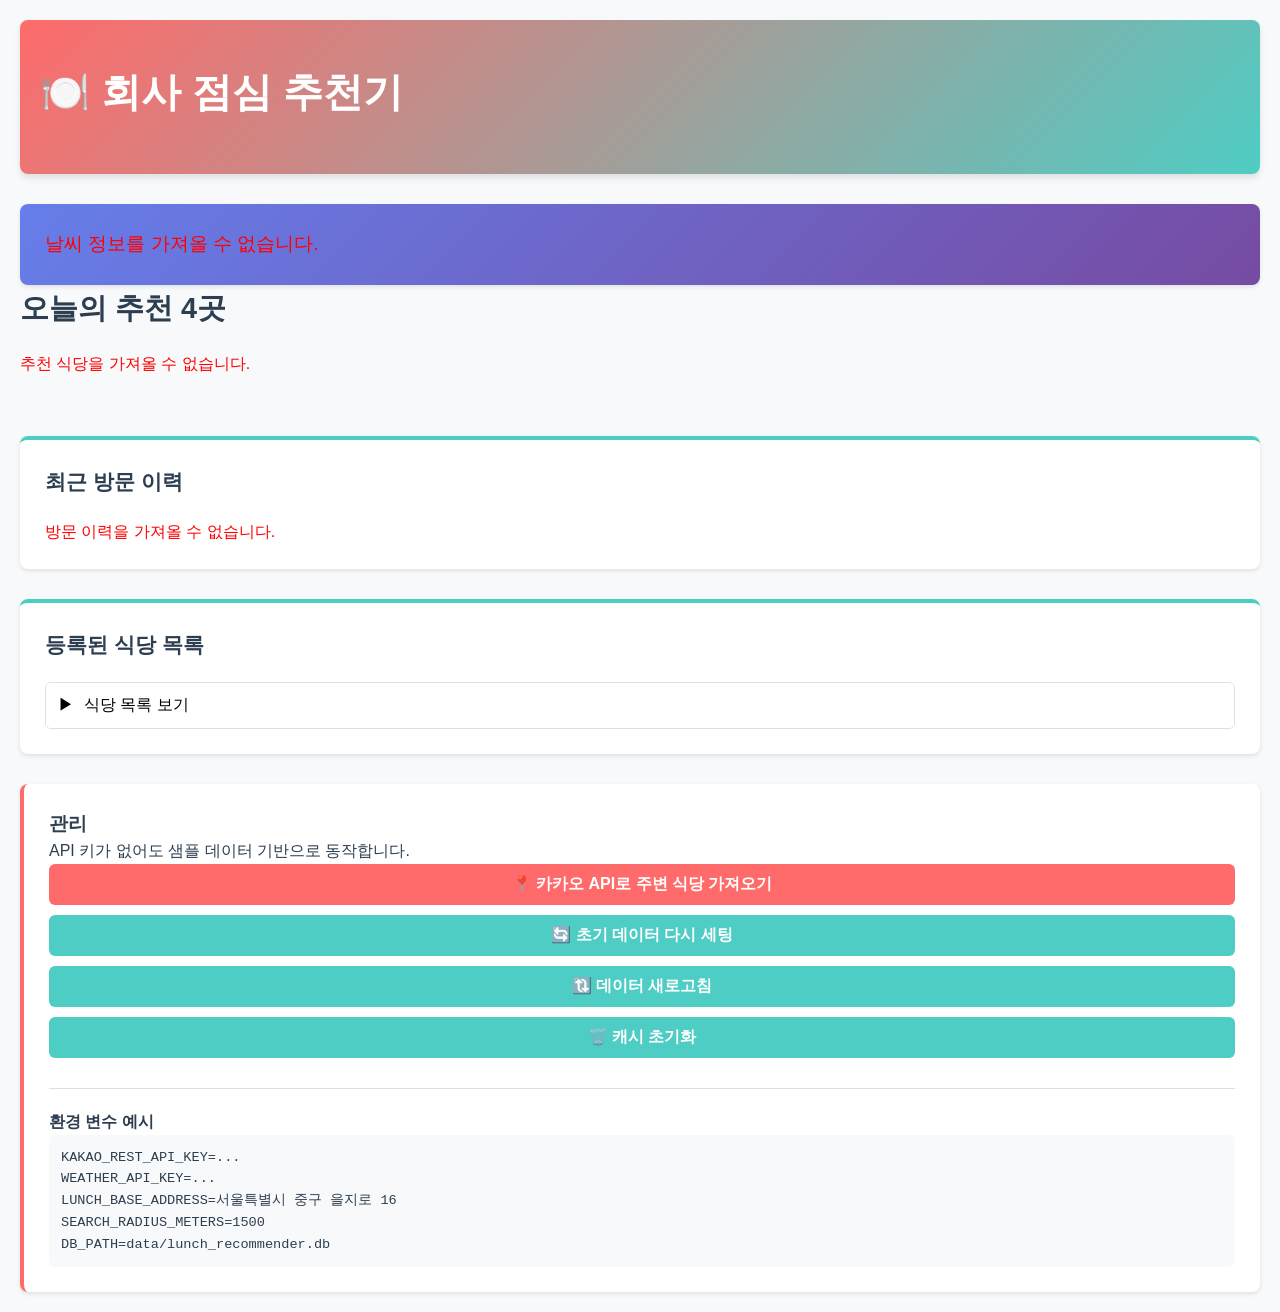
==== templates/index.html @ 8d145a93 "Convert to FastAPI web app with HTML/CSS/JS frontend" ====
<!DOCTYPE html>
<html lang="ko">
<head>
    <meta charset="UTF-8">
    <meta name="viewport" content="width=device-width, initial-scale=1.0">
    <title>회사 점심 추천기</title>
    <link rel="stylesheet" href="/static/style.css">
</head>
<body>
    <div class="container">
        <!-- 헤더 -->
        <header class="header">
            <h1>🍽️ 회사 점심 추천기</h1>
            <p id="config-info"></p>
        </header>

        <!-- 날씨 섹션 -->
        <section class="card weather-card">
            <div id="weather-content">
                <p class="loading">날씨 정보 로드 중...</p>
            </div>
        </section>

        <!-- 주요 컨텐츠 -->
        <main class="content">
            <!-- 추천 식당 -->
            <section class="recommendations-section">
                <h2>오늘의 추천 4곳</h2>
                <div id="recommendations" class="recommendations-grid">
                    <p class="loading">추천 식당 로드 중...</p>
                </div>
            </section>

            <!-- 왼쪽: 최근 방문 -->
            <section class="card">
                <h3>최근 방문 이력</h3>
                <div id="visits" class="visits-list">
                    <p class="loading">방문 이력 로드 중...</p>
                </div>
            </section>

            <!-- 오른쪽: 전체 식당 -->
            <section class="card">
                <h3>등록된 식당 목록</h3>
                <div class="expander">
                    <button class="expander-btn" onclick="toggleExpander(this)">
                        <span class="icon">▶</span> 식당 목록 보기
                    </button>
                    <div class="expander-content">
                        <div id="restaurants" class="restaurants-list">
                            <p class="loading">식당 목록 로드 중...</p>
                        </div>
                    </div>
                </div>
            </section>
        </main>

        <!-- 관리 섹션 -->
        <aside class="sidebar">
            <h3>관리</h3>
            <p>API 키가 없어도 샘플 데이터 기반으로 동작합니다.</p>
            
            <div id="management-buttons">
                <button class="btn btn-primary" onclick="importFromKakao()" id="kakao-btn">
                    📍 카카오 API로 주변 식당 가져오기
                </button>
                <button class="btn btn-secondary" onclick="resetData()">
                    🔄 초기 데이터 다시 세팅
                </button>
                <button class="btn btn-secondary" onclick="refreshData()">
                    🔃 데이터 새로고침
                </button>
                <button class="btn btn-secondary" onclick="clearCache()">
                    🗑️ 캐시 초기화
                </button>
            </div>

            <div id="status-message" class="status-message"></div>

            <hr>

            <h4>환경 변수 예시</h4>
            <pre><code>KAKAO_REST_API_KEY=...
WEATHER_API_KEY=...
LUNCH_BASE_ADDRESS=서울특별시 중구 을지로 16
SEARCH_RADIUS_METERS=1500
DB_PATH=data/lunch_recommender.db</code></pre>
        </aside>
    </div>

    <script src="/static/app.js"></script>
</body>
</html>
---- static/style.css ----
/* ============ 기본 스타일 ============ */
* {
    margin: 0;
    padding: 0;
    box-sizing: border-box;
}

:root {
    --primary-color: #FF6B6B;
    --secondary-color: #4ECDC4;
    --accent-color: #FFE66D;
    --text-dark: #2C3E50;
    --text-light: #7F8C8D;
    --bg-light: #F8F9FA;
    --bg-white: #FFFFFF;
    --border-color: #E0E0E0;
    --success-color: #51CF66;
    --warning-color: #FFA94D;
    --danger-color: #FF8787;
}

body {
    font-family: -apple-system, BlinkMacSystemFont, 'Segoe UI', 'Roboto', 'Oxygen',
        'Ubuntu', 'Cantarell', 'Fira Sans', 'Droid Sans', 'Helvetica Neue',
        sans-serif;
    background-color: var(--bg-light);
    color: var(--text-dark);
    line-height: 1.6;
}

/* ============ 레이아웃 ============ */
.container {
    max-width: 1400px;
    margin: 0 auto;
    padding: 20px;
}

header.header {
    background: linear-gradient(135deg, var(--primary-color) 0%, var(--secondary-color) 100%);
    color: white;
    padding: 40px 20px;
    border-radius: 8px;
    margin-bottom: 30px;
    box-shadow: 0 4px 6px rgba(0, 0, 0, 0.1);
}

header.header h1 {
    font-size: 2.5em;
    margin-bottom: 10px;
}

header.header p {
    font-size: 1.1em;
    opacity: 0.9;
}

main.content {
    display: grid;
    grid-template-columns: 1fr;
    gap: 30px;
    margin-bottom: 30px;
}

aside.sidebar {
    background: white;
    padding: 25px;
    border-radius: 8px;
    border-left: 4px solid var(--primary-color);
    box-shadow: 0 2px 4px rgba(0, 0, 0, 0.1);
}

/* ============ 카드 ============ */
.card {
    background: white;
    padding: 25px;
    border-radius: 8px;
    box-shadow: 0 2px 4px rgba(0, 0, 0, 0.1);
    border-top: 4px solid var(--secondary-color);
}

.card h3 {
    color: var(--text-dark);
    margin-bottom: 20px;
    font-size: 1.3em;
}

/* ============ 날씨 카드 ============ */
.weather-card {
    background: linear-gradient(135deg, #667eea 0%, #764ba2 100%);
    color: white;
    border-top: none;
}

.weather-card #weather-content {
    font-size: 1.2em;
}

.weather-icon {
    font-size: 3em;
    margin-right: 20px;
}

/* ============ 추천 섹션 ============ */
.recommendations-section {
    margin-bottom: 30px;
}

.recommendations-section h2 {
    margin-bottom: 20px;
    color: var(--text-dark);
    font-size: 1.8em;
}

.recommendations-grid {
    display: grid;
    grid-template-columns: repeat(auto-fit, minmax(300px, 1fr));
    gap: 20px;
}

.restaurant-card {
    background: white;
    border: 2px solid var(--border-color);
    border-radius: 8px;
    padding: 20px;
    transition: all 0.3s ease;
    box-shadow: 0 2px 4px rgba(0, 0, 0, 0.1);
}

.restaurant-card:hover {
    transform: translateY(-5px);
    box-shadow: 0 8px 16px rgba(0, 0, 0, 0.15);
    border-color: var(--primary-color);
}

.restaurant-card h4 {
    color: var(--primary-color);
    font-size: 1.3em;
    margin-bottom: 10px;
}

.restaurant-info {
    display: grid;
    gap: 8px;
    margin-bottom: 15px;
    font-size: 0.95em;
}

.restaurant-info p {
    margin: 0;
    color: var(--text-light);
}

.restaurant-info strong {
    color: var(--text-dark);
}

.score {
    background: var(--accent-color);
    color: var(--text-dark);
    padding: 5px 10px;
    border-radius: 4px;
    font-weight: bold;
    display: inline-block;
}

.reason {
    background: var(--bg-light);
    padding: 10px;
    border-left: 3px solid var(--secondary-color);
    margin: 10px 0;
    font-style: italic;
    color: var(--text-light);
}

/* ============ 버튼 ============ */
.btn {
    padding: 10px 16px;
    border: none;
    border-radius: 6px;
    font-size: 1em;
    cursor: pointer;
    transition: all 0.3s ease;
    font-weight: 600;
    width: 100%;
    margin-bottom: 10px;
}

.btn-primary {
    background-color: var(--primary-color);
    color: white;
}

.btn-primary:hover:not(:disabled) {
    background-color: #e55555;
    transform: translateY(-2px);
    box-shadow: 0 4px 8px rgba(255, 107, 107, 0.3);
}

.btn-secondary {
    background-color: var(--secondary-color);
    color: white;
}

.btn-secondary:hover:not(:disabled) {
    background-color: #3bb8ad;
    transform: translateY(-2px);
    box-shadow: 0 4px 8px rgba(78, 205, 196, 0.3);
}

.btn-small {
    padding: 8px 12px;
    font-size: 0.9em;
    width: auto;
    margin: 5px 0;
}

.btn:disabled {
    opacity: 0.5;
    cursor: not-allowed;
}

.btn-visit {
    background-color: var(--success-color);
    color: white;
    padding: 8px 12px;
    font-size: 0.85em;
    width: 100%;
}

.btn-visit:hover {
    background-color: #40c057;
}

/* ============ 리스트 ============ */
.visits-list,
.restaurants-list {
    display: grid;
    gap: 10px;
}

.visit-item,
.restaurant-item {
    background: var(--bg-light);
    padding: 12px;
    border-radius: 6px;
    border-left: 3px solid var(--secondary-color);
}

.visit-item {
    font-size: 0.95em;
    line-height: 1.5;
}

.restaurant-item {
    display: grid;
    gap: 5px;
}

.restaurant-item strong {
    color: var(--primary-color);
}

.restaurant-item small {
    color: var(--text-light);
}

/* ============ Expander ============ */
.expander {
    border: 1px solid var(--border-color);
    border-radius: 6px;
    overflow: hidden;
}

.expander-btn {
    width: 100%;
    padding: 12px;
    background: white;
    border: none;
    cursor: pointer;
    font-size: 1em;
    text-align: left;
    transition: background 0.3s ease;
    display: flex;
    align-items: center;
    gap: 10px;
}

.expander-btn:hover {
    background: var(--bg-light);
}

.expander-btn .icon {
    display: inline-block;
    transition: transform 0.3s ease;
}

.expander-btn.active .icon {
    transform: rotate(90deg);
}

.expander-content {
    max-height: 0;
    overflow: hidden;
    transition: max-height 0.3s ease;
}

.expander-content.active {
    max-height: 1000px;
}

.expander-content-inner {
    padding: 15px;
    border-top: 1px solid var(--border-color);
}

/* ============ 상태 메시지 ============ */
.status-message {
    padding: 12px;
    border-radius: 6px;
    margin-top: 15px;
    display: none;
    font-weight: 600;
}

.status-message.success {
    background: var(--success-color);
    color: white;
    display: block;
}

.status-message.error {
    background: var(--danger-color);
    color: white;
    display: block;
}

.status-message.warning {
    background: var(--warning-color);
    color: var(--text-dark);
    display: block;
}

/* ============ 로딩 상태 ============ */
.loading {
    color: var(--text-light);
    font-style: italic;
    text-align: center;
    padding: 20px;
}

/* ============ 관리 섹션 ============ */
#management-buttons {
    margin-bottom: 20px;
}

pre {
    background: var(--bg-light);
    padding: 12px;
    border-radius: 6px;
    overflow-x: auto;
    font-size: 0.85em;
    color: var(--text-dark);
}

code {
    font-family: 'Monaco', 'Menlo', 'Ubuntu Mono', monospace;
}

hr {
    margin: 20px 0;
    border: none;
    border-top: 1px solid var(--border-color);
}

/* ============ 반응형 ============ */
@media (max-width: 768px) {
    .container {
        padding: 10px;
    }

    header.header {
        padding: 20px 15px;
    }

    header.header h1 {
        font-size: 1.8em;
    }

    main.content {
        grid-template-columns: 1fr;
    }

    .recommendations-grid {
        grid-template-columns: 1fr;
    }

    .restaurant-card h4 {
        font-size: 1.1em;
    }

    .btn {
        padding: 8px 12px;
        font-size: 0.9em;
    }

    aside.sidebar {
        margin-top: 20px;
    }
}

@media (max-width: 480px) {
    header.header h1 {
        font-size: 1.4em;
    }

    .recommendations-grid {
        grid-template-columns: 1fr;
    }

    .btn {
        padding: 6px 10px;
        font-size: 0.85em;
    }

    pre {
        font-size: 0.75em;
        padding: 8px;
    }
}
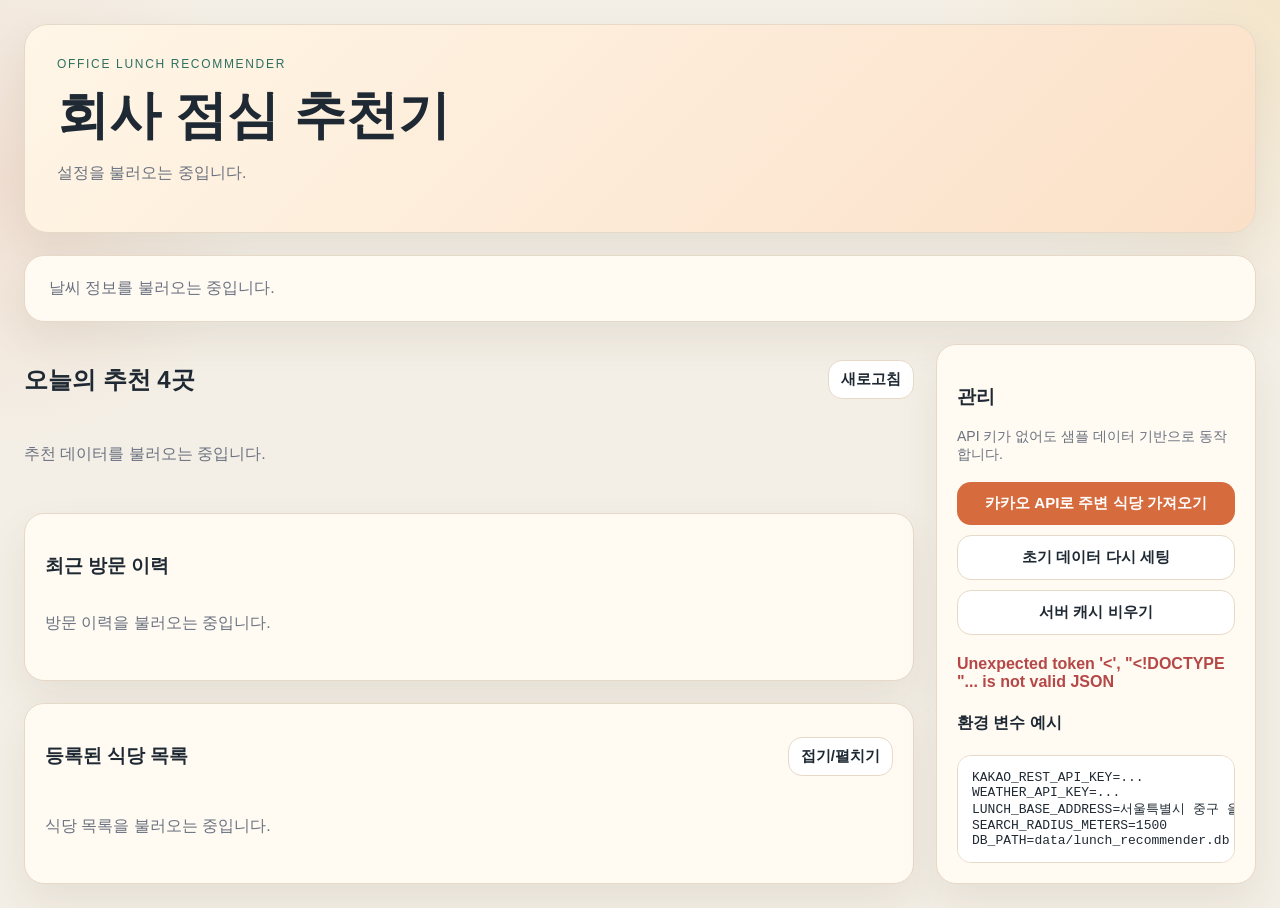
==== commit 83322593: "Clean workspace and optimize lunch web app" ====
--- a/templates/index.html
+++ b/templates/index.html
@@ -1,93 +1,83 @@
-<!DOCTYPE html>
+<!doctype html>
 <html lang="ko">
-<head>
-    <meta charset="UTF-8">
-    <meta name="viewport" content="width=device-width, initial-scale=1.0">
+  <head>
+    <meta charset="UTF-8" />
+    <meta name="viewport" content="width=device-width, initial-scale=1.0" />
     <title>회사 점심 추천기</title>
-    <link rel="stylesheet" href="/static/style.css">
-</head>
-<body>
-    <div class="container">
-        <!-- 헤더 -->
-        <header class="header">
-            <h1>🍽️ 회사 점심 추천기</h1>
-            <p id="config-info"></p>
-        </header>
+    <link rel="stylesheet" href="/static/style.css" />
+  </head>
+  <body>
+    <div class="page-shell">
+      <header class="hero">
+        <div>
+          <p class="eyebrow">Office Lunch Recommender</p>
+          <h1>회사 점심 추천기</h1>
+          <p id="config-info" class="hero-copy">설정을 불러오는 중입니다.</p>
+        </div>
+      </header>
 
-        <!-- 날씨 섹션 -->
-        <section class="card weather-card">
-            <div id="weather-content">
-                <p class="loading">날씨 정보 로드 중...</p>
+      <section class="weather-panel">
+        <div id="weather-content" class="loading">날씨 정보를 불러오는 중입니다.</div>
+      </section>
+
+      <div class="layout">
+        <main class="main-content">
+          <section>
+            <div class="section-heading">
+              <h2>오늘의 추천 4곳</h2>
+              <button class="ghost-button" onclick="refreshData()">새로고침</button>
             </div>
-        </section>
+            <div id="recommendations" class="recommendation-grid">
+              <p class="loading">추천 데이터를 불러오는 중입니다.</p>
+            </div>
+          </section>
 
-        <!-- 주요 컨텐츠 -->
-        <main class="content">
-            <!-- 추천 식당 -->
-            <section class="recommendations-section">
-                <h2>오늘의 추천 4곳</h2>
-                <div id="recommendations" class="recommendations-grid">
-                    <p class="loading">추천 식당 로드 중...</p>
-                </div>
-            </section>
+          <section class="panel">
+            <h3>최근 방문 이력</h3>
+            <div id="visits" class="stack-list">
+              <p class="loading">방문 이력을 불러오는 중입니다.</p>
+            </div>
+          </section>
 
-            <!-- 왼쪽: 최근 방문 -->
-            <section class="card">
-                <h3>최근 방문 이력</h3>
-                <div id="visits" class="visits-list">
-                    <p class="loading">방문 이력 로드 중...</p>
-                </div>
-            </section>
-
-            <!-- 오른쪽: 전체 식당 -->
-            <section class="card">
-                <h3>등록된 식당 목록</h3>
-                <div class="expander">
-                    <button class="expander-btn" onclick="toggleExpander(this)">
-                        <span class="icon">▶</span> 식당 목록 보기
-                    </button>
-                    <div class="expander-content">
-                        <div id="restaurants" class="restaurants-list">
-                            <p class="loading">식당 목록 로드 중...</p>
-                        </div>
-                    </div>
-                </div>
-            </section>
+          <section class="panel">
+            <div class="section-heading">
+              <h3>등록된 식당 목록</h3>
+              <button class="ghost-button" onclick="toggleRestaurants(this)">접기/펼치기</button>
+            </div>
+            <div id="restaurants-wrapper">
+              <div id="restaurants" class="stack-list">
+                <p class="loading">식당 목록을 불러오는 중입니다.</p>
+              </div>
+            </div>
+          </section>
         </main>
 
-        <!-- 관리 섹션 -->
-        <aside class="sidebar">
-            <h3>관리</h3>
-            <p>API 키가 없어도 샘플 데이터 기반으로 동작합니다.</p>
-            
-            <div id="management-buttons">
-                <button class="btn btn-primary" onclick="importFromKakao()" id="kakao-btn">
-                    📍 카카오 API로 주변 식당 가져오기
-                </button>
-                <button class="btn btn-secondary" onclick="resetData()">
-                    🔄 초기 데이터 다시 세팅
-                </button>
-                <button class="btn btn-secondary" onclick="refreshData()">
-                    🔃 데이터 새로고침
-                </button>
-                <button class="btn btn-secondary" onclick="clearCache()">
-                    🗑️ 캐시 초기화
-                </button>
-            </div>
+        <aside class="sidebar panel">
+          <h3>관리</h3>
+          <p class="muted">API 키가 없어도 샘플 데이터 기반으로 동작합니다.</p>
 
-            <div id="status-message" class="status-message"></div>
+          <div class="action-group">
+            <button id="kakao-btn" class="primary-button" onclick="importFromKakao()">
+              카카오 API로 주변 식당 가져오기
+            </button>
+            <button class="secondary-button" onclick="resetData()">초기 데이터 다시 세팅</button>
+            <button class="secondary-button" onclick="clearCache()">서버 캐시 비우기</button>
+          </div>
 
-            <hr>
+          <div id="status-message" class="status-message"></div>
 
+          <div class="env-box">
             <h4>환경 변수 예시</h4>
             <pre><code>KAKAO_REST_API_KEY=...
 WEATHER_API_KEY=...
 LUNCH_BASE_ADDRESS=서울특별시 중구 을지로 16
 SEARCH_RADIUS_METERS=1500
 DB_PATH=data/lunch_recommender.db</code></pre>
+          </div>
         </aside>
+      </div>
     </div>
 
     <script src="/static/app.js"></script>
-</body>
+  </body>
 </html>
--- a/static/style.css
+++ b/static/style.css
@@ -1,429 +1,289 @@
-/* ============ 기본 스타일 ============ */
+:root {
+  --bg: #f4efe6;
+  --card: #fffaf2;
+  --ink: #1f2933;
+  --muted: #6b7280;
+  --line: #e7d9c7;
+  --accent: #d66b3d;
+  --accent-2: #2f6f62;
+  --accent-3: #f3b63f;
+  --good: #2e8b57;
+  --bad: #b54747;
+  --shadow: 0 18px 40px rgba(67, 46, 24, 0.08);
+}
+
 * {
-    margin: 0;
-    padding: 0;
-    box-sizing: border-box;
-}
-
-:root {
-    --primary-color: #FF6B6B;
-    --secondary-color: #4ECDC4;
-    --accent-color: #FFE66D;
-    --text-dark: #2C3E50;
-    --text-light: #7F8C8D;
-    --bg-light: #F8F9FA;
-    --bg-white: #FFFFFF;
-    --border-color: #E0E0E0;
-    --success-color: #51CF66;
-    --warning-color: #FFA94D;
-    --danger-color: #FF8787;
+  box-sizing: border-box;
 }
 
 body {
-    font-family: -apple-system, BlinkMacSystemFont, 'Segoe UI', 'Roboto', 'Oxygen',
-        'Ubuntu', 'Cantarell', 'Fira Sans', 'Droid Sans', 'Helvetica Neue',
-        sans-serif;
-    background-color: var(--bg-light);
-    color: var(--text-dark);
-    line-height: 1.6;
-}
-
-/* ============ 레이아웃 ============ */
-.container {
-    max-width: 1400px;
-    margin: 0 auto;
-    padding: 20px;
-}
-
-header.header {
-    background: linear-gradient(135deg, var(--primary-color) 0%, var(--secondary-color) 100%);
-    color: white;
-    padding: 40px 20px;
-    border-radius: 8px;
-    margin-bottom: 30px;
-    box-shadow: 0 4px 6px rgba(0, 0, 0, 0.1);
-}
-
-header.header h1 {
-    font-size: 2.5em;
-    margin-bottom: 10px;
-}
-
-header.header p {
-    font-size: 1.1em;
-    opacity: 0.9;
-}
-
-main.content {
-    display: grid;
+  margin: 0;
+  font-family: "Segoe UI", "Apple SD Gothic Neo", sans-serif;
+  color: var(--ink);
+  background:
+    radial-gradient(circle at top right, rgba(243, 182, 63, 0.16), transparent 22%),
+    radial-gradient(circle at left 20%, rgba(214, 107, 61, 0.12), transparent 18%),
+    var(--bg);
+}
+
+.page-shell {
+  max-width: 1280px;
+  margin: 0 auto;
+  padding: 24px;
+}
+
+.hero {
+  background: linear-gradient(135deg, #fff6e7, #fbe0c8);
+  border: 1px solid var(--line);
+  border-radius: 24px;
+  padding: 32px;
+  box-shadow: var(--shadow);
+}
+
+.eyebrow {
+  margin: 0 0 10px;
+  text-transform: uppercase;
+  letter-spacing: 0.14em;
+  font-size: 12px;
+  color: var(--accent-2);
+}
+
+.hero h1 {
+  margin: 0;
+  font-size: clamp(32px, 5vw, 52px);
+}
+
+.hero-copy {
+  margin-top: 12px;
+  color: var(--muted);
+  font-size: 16px;
+}
+
+.weather-panel,
+.panel,
+.card {
+  background: var(--card);
+  border: 1px solid var(--line);
+  border-radius: 20px;
+  box-shadow: var(--shadow);
+}
+
+.weather-panel {
+  margin-top: 22px;
+  padding: 22px 24px;
+}
+
+.weather-row {
+  display: flex;
+  align-items: center;
+  gap: 18px;
+}
+
+.weather-row p,
+.weather-row strong {
+  margin: 0 0 6px;
+}
+
+.weather-icon {
+  font-size: 44px;
+}
+
+.layout {
+  display: grid;
+  grid-template-columns: minmax(0, 1fr) 320px;
+  gap: 22px;
+  margin-top: 22px;
+}
+
+.main-content {
+  display: grid;
+  gap: 22px;
+}
+
+.section-heading {
+  display: flex;
+  justify-content: space-between;
+  align-items: center;
+  gap: 12px;
+  margin-bottom: 12px;
+}
+
+.recommendation-grid {
+  display: grid;
+  grid-template-columns: repeat(auto-fit, minmax(250px, 1fr));
+  gap: 16px;
+}
+
+.restaurant-card {
+  padding: 20px;
+}
+
+.restaurant-card h3 {
+  margin: 12px 0;
+  font-size: 22px;
+}
+
+.pill {
+  display: inline-flex;
+  align-items: center;
+  padding: 6px 10px;
+  border-radius: 999px;
+  background: #f8e5d7;
+  color: var(--accent);
+  font-size: 12px;
+  font-weight: 700;
+}
+
+.meta-grid {
+  display: grid;
+  grid-template-columns: repeat(2, 1fr);
+  gap: 10px;
+  margin: 14px 0;
+}
+
+.meta-grid dt {
+  font-size: 12px;
+  color: var(--muted);
+}
+
+.meta-grid dd {
+  margin: 3px 0 0;
+  font-weight: 700;
+}
+
+.reason {
+  min-height: 72px;
+  color: var(--muted);
+  line-height: 1.5;
+}
+
+.panel {
+  padding: 20px;
+}
+
+.stack-list {
+  display: grid;
+  gap: 12px;
+}
+
+.list-item {
+  padding: 14px;
+  border-radius: 14px;
+  background: #fff;
+  border: 1px solid #efdfcf;
+  display: grid;
+  gap: 6px;
+}
+
+.list-item span,
+.muted,
+.source {
+  color: var(--muted);
+  font-size: 14px;
+}
+
+.action-group {
+  display: grid;
+  gap: 10px;
+  margin: 18px 0 20px;
+}
+
+button {
+  border: none;
+  border-radius: 14px;
+  padding: 12px 14px;
+  font-size: 15px;
+  font-weight: 700;
+  cursor: pointer;
+  transition: transform 0.15s ease, box-shadow 0.15s ease, opacity 0.15s ease;
+}
+
+button:hover:not(:disabled) {
+  transform: translateY(-1px);
+}
+
+button:disabled {
+  opacity: 0.5;
+  cursor: not-allowed;
+}
+
+.primary-button {
+  background: var(--accent);
+  color: white;
+}
+
+.secondary-button,
+.ghost-button {
+  background: #fff;
+  color: var(--ink);
+  border: 1px solid var(--line);
+}
+
+.ghost-button {
+  padding: 9px 12px;
+}
+
+.status-message {
+  min-height: 24px;
+  font-weight: 700;
+}
+
+.status-message.success {
+  color: var(--good);
+}
+
+.status-message.error {
+  color: var(--bad);
+}
+
+.status-message.saving {
+  color: var(--accent-2);
+}
+
+.env-box {
+  margin-top: 20px;
+}
+
+pre {
+  margin: 10px 0 0;
+  padding: 14px;
+  overflow: auto;
+  border-radius: 14px;
+  background: #fff;
+  border: 1px solid var(--line);
+}
+
+.loading {
+  color: var(--muted);
+}
+
+#restaurants-wrapper.collapsed {
+  display: none;
+}
+
+@media (max-width: 960px) {
+  .layout {
     grid-template-columns: 1fr;
-    gap: 30px;
-    margin-bottom: 30px;
-}
-
-aside.sidebar {
-    background: white;
-    padding: 25px;
-    border-radius: 8px;
-    border-left: 4px solid var(--primary-color);
-    box-shadow: 0 2px 4px rgba(0, 0, 0, 0.1);
-}
-
-/* ============ 카드 ============ */
-.card {
-    background: white;
-    padding: 25px;
-    border-radius: 8px;
-    box-shadow: 0 2px 4px rgba(0, 0, 0, 0.1);
-    border-top: 4px solid var(--secondary-color);
-}
-
-.card h3 {
-    color: var(--text-dark);
-    margin-bottom: 20px;
-    font-size: 1.3em;
-}
-
-/* ============ 날씨 카드 ============ */
-.weather-card {
-    background: linear-gradient(135deg, #667eea 0%, #764ba2 100%);
-    color: white;
-    border-top: none;
-}
-
-.weather-card #weather-content {
-    font-size: 1.2em;
-}
-
-.weather-icon {
-    font-size: 3em;
-    margin-right: 20px;
-}
-
-/* ============ 추천 섹션 ============ */
-.recommendations-section {
-    margin-bottom: 30px;
-}
-
-.recommendations-section h2 {
-    margin-bottom: 20px;
-    color: var(--text-dark);
-    font-size: 1.8em;
-}
-
-.recommendations-grid {
-    display: grid;
-    grid-template-columns: repeat(auto-fit, minmax(300px, 1fr));
-    gap: 20px;
-}
-
-.restaurant-card {
-    background: white;
-    border: 2px solid var(--border-color);
-    border-radius: 8px;
-    padding: 20px;
-    transition: all 0.3s ease;
-    box-shadow: 0 2px 4px rgba(0, 0, 0, 0.1);
-}
-
-.restaurant-card:hover {
-    transform: translateY(-5px);
-    box-shadow: 0 8px 16px rgba(0, 0, 0, 0.15);
-    border-color: var(--primary-color);
-}
-
-.restaurant-card h4 {
-    color: var(--primary-color);
-    font-size: 1.3em;
-    margin-bottom: 10px;
-}
-
-.restaurant-info {
-    display: grid;
-    gap: 8px;
-    margin-bottom: 15px;
-    font-size: 0.95em;
-}
-
-.restaurant-info p {
-    margin: 0;
-    color: var(--text-light);
-}
-
-.restaurant-info strong {
-    color: var(--text-dark);
-}
-
-.score {
-    background: var(--accent-color);
-    color: var(--text-dark);
-    padding: 5px 10px;
-    border-radius: 4px;
-    font-weight: bold;
-    display: inline-block;
-}
-
-.reason {
-    background: var(--bg-light);
-    padding: 10px;
-    border-left: 3px solid var(--secondary-color);
-    margin: 10px 0;
-    font-style: italic;
-    color: var(--text-light);
-}
-
-/* ============ 버튼 ============ */
-.btn {
-    padding: 10px 16px;
-    border: none;
-    border-radius: 6px;
-    font-size: 1em;
-    cursor: pointer;
-    transition: all 0.3s ease;
-    font-weight: 600;
-    width: 100%;
-    margin-bottom: 10px;
-}
-
-.btn-primary {
-    background-color: var(--primary-color);
-    color: white;
-}
-
-.btn-primary:hover:not(:disabled) {
-    background-color: #e55555;
-    transform: translateY(-2px);
-    box-shadow: 0 4px 8px rgba(255, 107, 107, 0.3);
-}
-
-.btn-secondary {
-    background-color: var(--secondary-color);
-    color: white;
-}
-
-.btn-secondary:hover:not(:disabled) {
-    background-color: #3bb8ad;
-    transform: translateY(-2px);
-    box-shadow: 0 4px 8px rgba(78, 205, 196, 0.3);
-}
-
-.btn-small {
-    padding: 8px 12px;
-    font-size: 0.9em;
-    width: auto;
-    margin: 5px 0;
-}
-
-.btn:disabled {
-    opacity: 0.5;
-    cursor: not-allowed;
-}
-
-.btn-visit {
-    background-color: var(--success-color);
-    color: white;
-    padding: 8px 12px;
-    font-size: 0.85em;
-    width: 100%;
-}
-
-.btn-visit:hover {
-    background-color: #40c057;
-}
-
-/* ============ 리스트 ============ */
-.visits-list,
-.restaurants-list {
-    display: grid;
-    gap: 10px;
-}
-
-.visit-item,
-.restaurant-item {
-    background: var(--bg-light);
-    padding: 12px;
-    border-radius: 6px;
-    border-left: 3px solid var(--secondary-color);
-}
-
-.visit-item {
-    font-size: 0.95em;
-    line-height: 1.5;
-}
-
-.restaurant-item {
-    display: grid;
-    gap: 5px;
-}
-
-.restaurant-item strong {
-    color: var(--primary-color);
-}
-
-.restaurant-item small {
-    color: var(--text-light);
-}
-
-/* ============ Expander ============ */
-.expander {
-    border: 1px solid var(--border-color);
-    border-radius: 6px;
-    overflow: hidden;
-}
-
-.expander-btn {
-    width: 100%;
-    padding: 12px;
-    background: white;
-    border: none;
-    cursor: pointer;
-    font-size: 1em;
-    text-align: left;
-    transition: background 0.3s ease;
-    display: flex;
-    align-items: center;
-    gap: 10px;
-}
-
-.expander-btn:hover {
-    background: var(--bg-light);
-}
-
-.expander-btn .icon {
-    display: inline-block;
-    transition: transform 0.3s ease;
-}
-
-.expander-btn.active .icon {
-    transform: rotate(90deg);
-}
-
-.expander-content {
-    max-height: 0;
-    overflow: hidden;
-    transition: max-height 0.3s ease;
-}
-
-.expander-content.active {
-    max-height: 1000px;
-}
-
-.expander-content-inner {
-    padding: 15px;
-    border-top: 1px solid var(--border-color);
-}
-
-/* ============ 상태 메시지 ============ */
-.status-message {
-    padding: 12px;
-    border-radius: 6px;
-    margin-top: 15px;
-    display: none;
-    font-weight: 600;
-}
-
-.status-message.success {
-    background: var(--success-color);
-    color: white;
-    display: block;
-}
-
-.status-message.error {
-    background: var(--danger-color);
-    color: white;
-    display: block;
-}
-
-.status-message.warning {
-    background: var(--warning-color);
-    color: var(--text-dark);
-    display: block;
-}
-
-/* ============ 로딩 상태 ============ */
-.loading {
-    color: var(--text-light);
-    font-style: italic;
-    text-align: center;
-    padding: 20px;
-}
-
-/* ============ 관리 섹션 ============ */
-#management-buttons {
-    margin-bottom: 20px;
-}
-
-pre {
-    background: var(--bg-light);
-    padding: 12px;
-    border-radius: 6px;
-    overflow-x: auto;
-    font-size: 0.85em;
-    color: var(--text-dark);
-}
-
-code {
-    font-family: 'Monaco', 'Menlo', 'Ubuntu Mono', monospace;
-}
-
-hr {
-    margin: 20px 0;
-    border: none;
-    border-top: 1px solid var(--border-color);
-}
-
-/* ============ 반응형 ============ */
-@media (max-width: 768px) {
-    .container {
-        padding: 10px;
-    }
-
-    header.header {
-        padding: 20px 15px;
-    }
-
-    header.header h1 {
-        font-size: 1.8em;
-    }
-
-    main.content {
-        grid-template-columns: 1fr;
-    }
-
-    .recommendations-grid {
-        grid-template-columns: 1fr;
-    }
-
-    .restaurant-card h4 {
-        font-size: 1.1em;
-    }
-
-    .btn {
-        padding: 8px 12px;
-        font-size: 0.9em;
-    }
-
-    aside.sidebar {
-        margin-top: 20px;
-    }
-}
-
-@media (max-width: 480px) {
-    header.header h1 {
-        font-size: 1.4em;
-    }
-
-    .recommendations-grid {
-        grid-template-columns: 1fr;
-    }
-
-    .btn {
-        padding: 6px 10px;
-        font-size: 0.85em;
-    }
-
-    pre {
-        font-size: 0.75em;
-        padding: 8px;
-    }
-}
+  }
+}
+
+@media (max-width: 640px) {
+  .page-shell {
+    padding: 14px;
+  }
+
+  .hero,
+  .weather-panel,
+  .panel {
+    padding: 18px;
+  }
+
+  .section-heading {
+    align-items: flex-start;
+    flex-direction: column;
+  }
+
+  .meta-grid {
+    grid-template-columns: 1fr;
+  }
+}
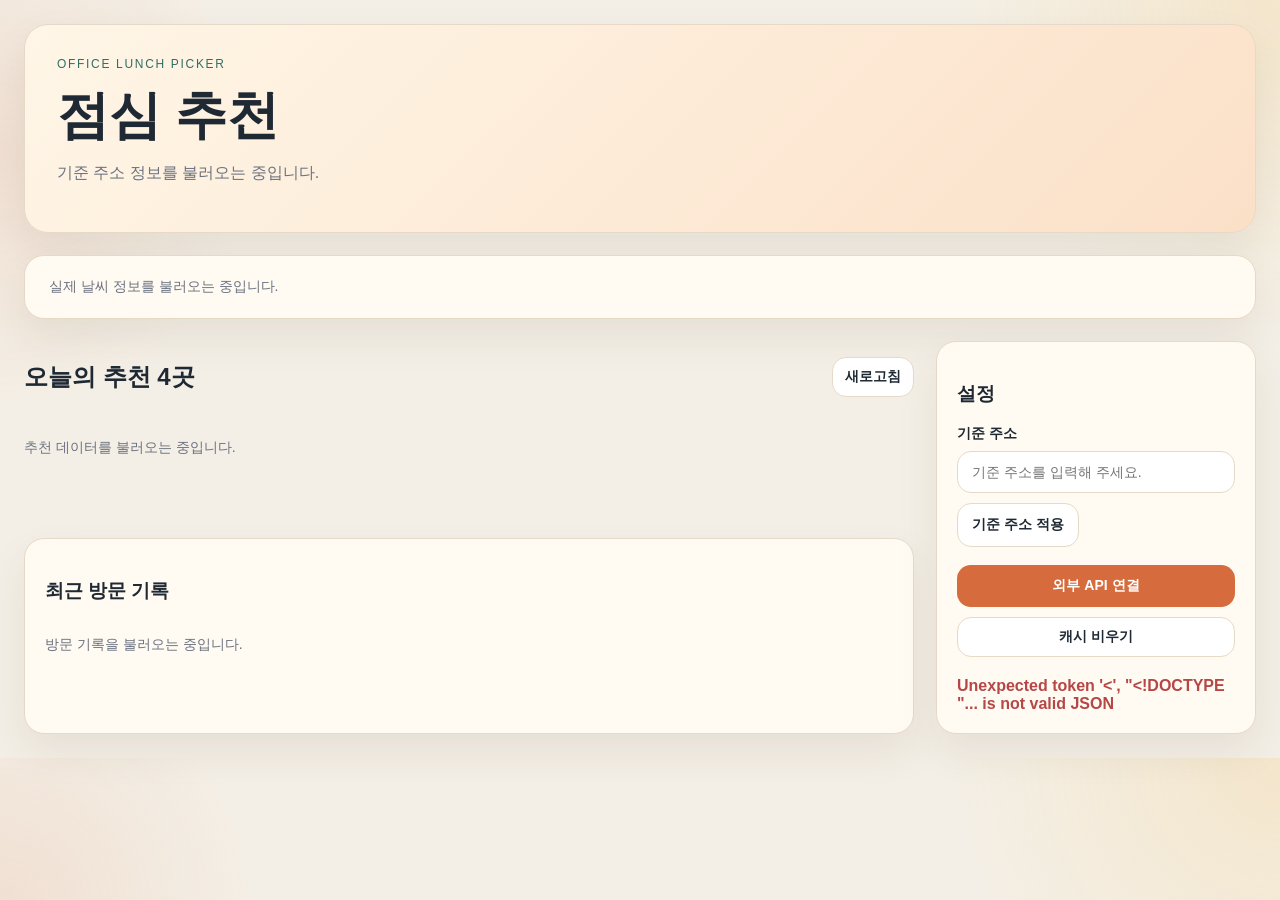
==== commit cc503344: "Refine lunch recommendation UI and live API flow" ====
--- a/templates/index.html
+++ b/templates/index.html
@@ -3,21 +3,21 @@
   <head>
     <meta charset="UTF-8" />
     <meta name="viewport" content="width=device-width, initial-scale=1.0" />
-    <title>회사 점심 추천기</title>
+    <title>점심 추천</title>
     <link rel="stylesheet" href="/static/style.css" />
   </head>
   <body>
     <div class="page-shell">
       <header class="hero">
         <div>
-          <p class="eyebrow">Office Lunch Recommender</p>
-          <h1>회사 점심 추천기</h1>
-          <p id="config-info" class="hero-copy">설정을 불러오는 중입니다.</p>
+          <p class="eyebrow">Office Lunch Picker</p>
+          <h1>점심 추천</h1>
+          <p id="config-info" class="hero-copy">기준 주소 정보를 불러오는 중입니다.</p>
         </div>
       </header>
 
       <section class="weather-panel">
-        <div id="weather-content" class="loading">날씨 정보를 불러오는 중입니다.</div>
+        <div id="weather-content" class="loading">실제 날씨 정보를 불러오는 중입니다.</div>
       </section>
 
       <div class="layout">
@@ -33,47 +33,25 @@
           </section>
 
           <section class="panel">
-            <h3>최근 방문 이력</h3>
+            <h3>최근 방문 기록</h3>
             <div id="visits" class="stack-list">
-              <p class="loading">방문 이력을 불러오는 중입니다.</p>
-            </div>
-          </section>
-
-          <section class="panel">
-            <div class="section-heading">
-              <h3>등록된 식당 목록</h3>
-              <button class="ghost-button" onclick="toggleRestaurants(this)">접기/펼치기</button>
-            </div>
-            <div id="restaurants-wrapper">
-              <div id="restaurants" class="stack-list">
-                <p class="loading">식당 목록을 불러오는 중입니다.</p>
-              </div>
+              <p class="loading">방문 기록을 불러오는 중입니다.</p>
             </div>
           </section>
         </main>
 
         <aside class="sidebar panel">
-          <h3>관리</h3>
-          <p class="muted">API 키가 없어도 샘플 데이터 기반으로 동작합니다.</p>
+          <h3>설정</h3>
+          <label class="field-label" for="base-address-input">기준 주소</label>
+          <input id="base-address-input" class="text-input" type="text" placeholder="기준 주소를 입력해 주세요." />
+          <button class="secondary-button" onclick="applyBaseAddress()">기준 주소 적용</button>
 
           <div class="action-group">
-            <button id="kakao-btn" class="primary-button" onclick="importFromKakao()">
-              카카오 API로 주변 식당 가져오기
-            </button>
-            <button class="secondary-button" onclick="resetData()">초기 데이터 다시 세팅</button>
-            <button class="secondary-button" onclick="clearCache()">서버 캐시 비우기</button>
+            <button id="external-api-btn" class="primary-button" onclick="connectExternalApi()">외부 API 연결</button>
+            <button class="ghost-button" onclick="clearCache()">캐시 비우기</button>
           </div>
 
           <div id="status-message" class="status-message"></div>
-
-          <div class="env-box">
-            <h4>환경 변수 예시</h4>
-            <pre><code>KAKAO_REST_API_KEY=...
-WEATHER_API_KEY=...
-LUNCH_BASE_ADDRESS=서울특별시 중구 을지로 16
-SEARCH_RADIUS_METERS=1500
-DB_PATH=data/lunch_recommender.db</code></pre>
-          </div>
         </aside>
       </div>
     </div>
--- a/static/style.css
+++ b/static/style.css
@@ -6,7 +6,6 @@
   --line: #e7d9c7;
   --accent: #d66b3d;
   --accent-2: #2f6f62;
-  --accent-3: #f3b63f;
   --good: #2e8b57;
   --bad: #b54747;
   --shadow: 0 18px 40px rgba(67, 46, 24, 0.08);
@@ -76,16 +75,34 @@
 .weather-row {
   display: flex;
   align-items: center;
+  justify-content: space-between;
   gap: 18px;
 }
 
-.weather-row p,
-.weather-row strong {
+.weather-main {
+  display: flex;
+  align-items: center;
+  gap: 18px;
+}
+
+.weather-main p,
+.weather-main strong {
   margin: 0 0 6px;
 }
 
 .weather-icon {
   font-size: 44px;
+}
+
+.api-badge {
+  display: inline-flex;
+  align-items: center;
+  padding: 6px 10px;
+  border-radius: 999px;
+  background: #eef8f4;
+  color: var(--accent-2);
+  font-size: 12px;
+  font-weight: 700;
 }
 
 .layout {
@@ -110,11 +127,13 @@
 
 .recommendation-grid {
   display: grid;
-  grid-template-columns: repeat(auto-fit, minmax(250px, 1fr));
+  grid-template-columns: repeat(2, minmax(0, 1fr));
   gap: 16px;
 }
 
 .restaurant-card {
+  display: flex;
+  flex-direction: column;
   padding: 20px;
 }
 
@@ -126,6 +145,7 @@
 .pill {
   display: inline-flex;
   align-items: center;
+  width: fit-content;
   padding: 6px 10px;
   border-radius: 999px;
   background: #f8e5d7;
@@ -177,9 +197,26 @@
 
 .list-item span,
 .muted,
-.source {
+.loading {
   color: var(--muted);
   font-size: 14px;
+}
+
+.field-label {
+  display: block;
+  margin-bottom: 8px;
+  font-size: 14px;
+  font-weight: 700;
+}
+
+.text-input {
+  width: 100%;
+  padding: 12px 14px;
+  border: 1px solid var(--line);
+  border-radius: 14px;
+  background: #fff;
+  font-size: 14px;
+  margin-bottom: 10px;
 }
 
 .action-group {
@@ -192,22 +229,13 @@
   border: none;
   border-radius: 14px;
   padding: 12px 14px;
-  font-size: 15px;
+  font-size: 14px;
   font-weight: 700;
   cursor: pointer;
-  transition: transform 0.15s ease, box-shadow 0.15s ease, opacity 0.15s ease;
-}
-
-button:hover:not(:disabled) {
-  transform: translateY(-1px);
-}
-
-button:disabled {
-  opacity: 0.5;
-  cursor: not-allowed;
-}
-
-.primary-button {
+}
+
+.primary-button,
+.action-button {
   background: var(--accent);
   color: white;
 }
@@ -220,12 +248,22 @@
 }
 
 .ghost-button {
-  padding: 9px 12px;
+  padding: 10px 12px;
+}
+
+.action-button {
+  margin-top: auto;
+}
+
+button:disabled {
+  opacity: 0.55;
+  cursor: not-allowed;
 }
 
 .status-message {
   min-height: 24px;
   font-weight: 700;
+  margin-top: 16px;
 }
 
 .status-message.success {
@@ -238,27 +276,6 @@
 
 .status-message.saving {
   color: var(--accent-2);
-}
-
-.env-box {
-  margin-top: 20px;
-}
-
-pre {
-  margin: 10px 0 0;
-  padding: 14px;
-  overflow: auto;
-  border-radius: 14px;
-  background: #fff;
-  border: 1px solid var(--line);
-}
-
-.loading {
-  color: var(--muted);
-}
-
-#restaurants-wrapper.collapsed {
-  display: none;
 }
 
 @media (max-width: 960px) {
@@ -278,12 +295,19 @@
     padding: 18px;
   }
 
+  .weather-row,
+  .weather-main,
   .section-heading {
+    flex-direction: column;
     align-items: flex-start;
-    flex-direction: column;
-  }
-
+  }
+
+  .recommendation-grid,
   .meta-grid {
     grid-template-columns: 1fr;
   }
-}
+
+  .restaurant-card h3 {
+    font-size: 20px;
+  }
+}
